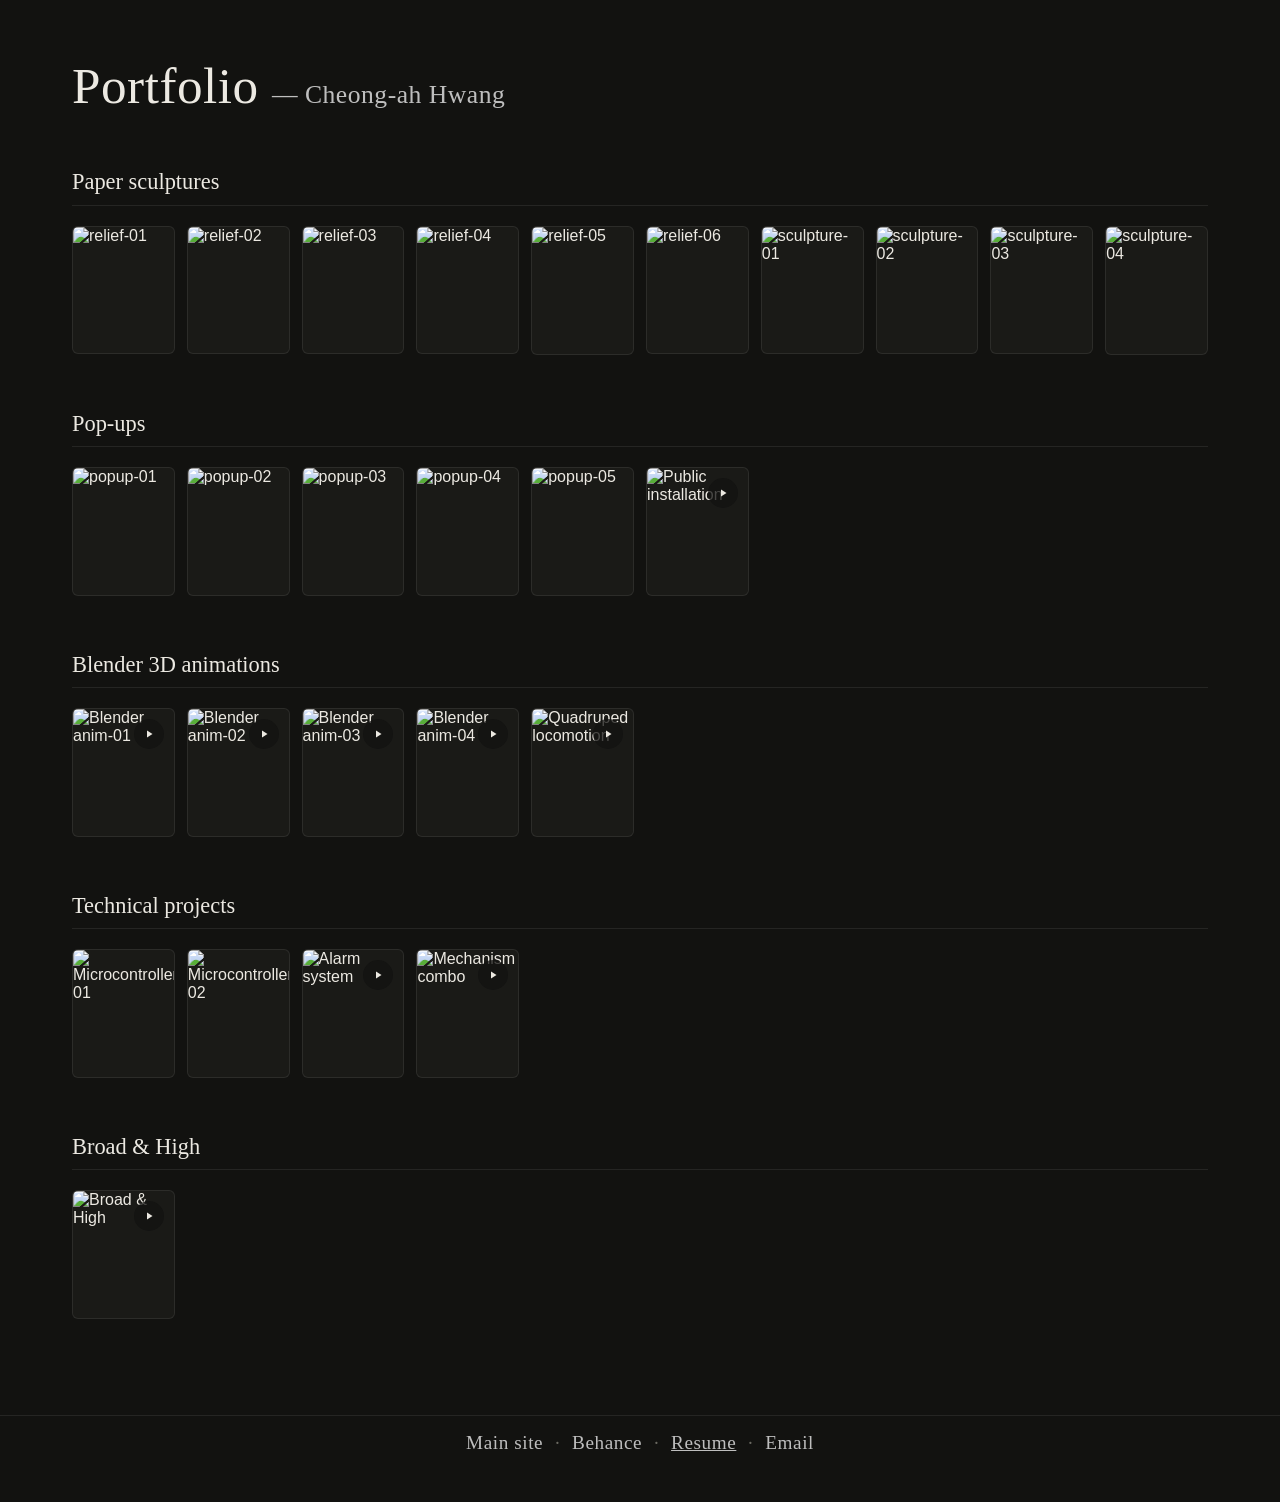
==== portfolio/index.html @ a17b5313 "add resume link" ====
<!DOCTYPE html>
<html lang="en">
<head>
<meta charset="UTF-8">
<meta name="viewport" content="width=device-width, initial-scale=1.0">
<title>Portfolio — Cheong-ah Hwang</title>
<script defer src='https://static.cloudflareinsights.com/beacon.min.js' data-cf-beacon='{"token": "6c2f8dfa56fc49fd8fa673d290f21ec8"}'></script>
<style>
  :root {
    --bg: #121210;
    --surface: #1a1a17;
    --border: rgba(255,255,255,0.08);
    --text-primary: #ece9e2;
    --text-secondary: #9a9a90;
    --text-muted: #6b6a62;
    --accent: #c98a52;
  }
  * { box-sizing: border-box; }
  html, body {
    overflow-x: hidden;
    max-width: 100%;
    margin: 0; padding: 0;
    background: var(--bg);
    color: var(--text-primary);
    font-family: 'Helvetica Neue', Arial, sans-serif;
  }

  header.site-header {
    padding: 3.5rem 2rem 2rem;
    max-width: 1200px;
    margin: 0 auto;
  }
  header.site-header h1 {
    font-family: Georgia, 'Times New Roman', serif;
    font-weight: 400;
    font-size: clamp(2rem, 5vw, 3.2rem);
    margin: 0 0 0.4rem;
    letter-spacing: 0.01em;
  }
  header.site-header p {
    color: var(--text-secondary);
    font-size: 0.95rem;
    letter-spacing: 0.08em;
    text-transform: uppercase;
    margin: 0;
  }

  main {
    max-width: 1200px;
    margin: 0 auto;
    padding: 1rem 2rem 4rem;
  }

  .grid {
    display: grid;
    grid-template-columns: repeat(auto-fill, minmax(100px, 1fr));
    gap: 0.75rem;
  }

  .category-section {
    margin-bottom: 3.5rem;
  }
  .category-heading {
    font-family: Georgia, 'Times New Roman', serif;
    font-weight: 400;
    font-size: 1.4rem;
    margin: 0 0 1.25rem;
    padding-bottom: 0.6rem;
    border-bottom: 1px solid var(--border);
    color: var(--text-primary);
  }

  .tile {
    position: relative;
    background: var(--surface);
    border: 1px solid var(--border);
    border-radius: 6px;
    overflow: hidden;
    cursor: pointer;
    aspect-ratio: 4 / 5;
    transition: transform 0.25s ease, border-color 0.25s ease;
  }
  .tile:hover, .tile:focus-visible {
    transform: translateY(-4px);
    border-color: rgba(255,255,255,0.2);
  }
  .tile:focus-visible { outline: 2px solid var(--accent); outline-offset: 2px; }

  .tile img, .tile video {
    width: 100%;
    height: 100%;
    object-fit: cover;
    display: block;
  }

  .tile .video-badge {
    position: absolute;
    top: 10px;
    right: 10px;
    width: 30px;
    height: 30px;
    border-radius: 50%;
    background: rgba(18,18,16,0.75);
    display: flex;
    align-items: center;
    justify-content: center;
    pointer-events: none;
  }
  .tile .video-badge svg { width: 12px; height: 12px; fill: #ece9e2; }

  .tile .caption {
    position: absolute;
    left: 0; right: 0; bottom: 0;
    padding: 0.7rem 0.9rem;
    background: linear-gradient(to top, rgba(0,0,0,0.65), transparent);
    font-size: 0.85rem;
    letter-spacing: 0.02em;
    color: #f2f0ea;
    opacity: 0;
    transform: translateY(6px);
    transition: opacity 0.25s ease, transform 0.25s ease;
  }
  .tile:hover .caption, .tile:focus-visible .caption {
    opacity: 1;
    transform: translateY(0);
  }

  footer a,
footer a:visited,
footer a:hover,
footer a:active {
  color: #bebebe;
}

.sound-toggle {
  position: absolute;
  bottom: 12px;
  right: 12px;
  background: rgba(0,0,0,0.7);
  color: #fff;
  border: none;
  border-radius: 20px;
  padding: 8px 14px;
  font-size: 0.85rem;
  letter-spacing: 0.02em;
  cursor: pointer;
  z-index: 10;
  display: flex;
  align-items: center;
  gap: 6px;
}
.sound-toggle:hover { background: rgba(0,0,0,0.85); }

.play-toggle {
  position: absolute;
  bottom: 12px;
  left: 12px;
  background: rgba(0,0,0,0.7);
  color: #fff;
  border: none;
  border-radius: 24px;
  padding: 12px 18px;
  font-size: 1.3rem;
  cursor: pointer;
  z-index: 10;
}
.play-toggle:hover { background: rgba(0,0,0,0.85); }

  /* Lightbox */
  .lightbox {
  position: fixed;
  inset: 0;
  width: 100vw;
  height: 100vh;
  height: 100dvh;
  background: rgba(8,8,7,0.92);
  display: flex;
  align-items: center;
  justify-content: center;
  z-index: 1000;
  opacity: 0;
  visibility: hidden;
  transition: opacity 0.3s ease;
  padding: 1rem;
  overflow: hidden;
}
  .lightbox.open {
    opacity: 1;
    visibility: visible;
  }
  .lightbox-content {
  position: relative;
  max-width: 90vw;
  max-height: 85dvh;
  display: flex;
  flex-direction: column;
  align-items: center;
  justify-content: center;
}
  .lightbox.open .lightbox-content {
    transform: scale(1);
  }
  .lightbox-content img,
.lightbox-content video {
  max-width: 85vw;
  max-height: 70dvh;
  width: auto;
  height: auto;
  display: block;
  object-fit: contain;
  border-radius: 4px;
  box-shadow: 0 20px 60px rgba(0,0,0,0.5);
}

  .lightbox-caption {
    text-align: center;
    color: var(--text-secondary);
    font-size: 0.85rem;
    margin-top: 0.9rem;
    letter-spacing: 0.03em;
  }

  .lightbox-close {
    position: fixed;
    top: 1rem;
    right: 1.2rem;
    background: rgba(8,8,7,0.6);
    border: none;
    border-radius: 50%;
    width: 40px;
    height: 40px;
    color: var(--text-primary);
    font-size: 1.8rem;
    line-height: 1;
    cursor: pointer;
    z-index: 1001;
  }
  .lightbox-close:hover { color: var(--accent); }

  .lightbox-nav {
  position: fixed;
  top: 50%;
  transform: translateY(-50%);
  background: none;
  border: none;
  color: var(--text-primary);
  font-size: 2.2rem;
  cursor: pointer;
  padding: 0.5rem 1rem;
  opacity: 0.65;
  transition: opacity 0.2s ease;
}

.lightbox-nav:hover {
  opacity: 1;
}

.lightbox-nav.prev {
  left: 0.5rem;
}

.lightbox-nav.next {
  right: 0.5rem;
}

@media (max-width: 600px) {
  .lightbox {
    padding: 0.5rem;
  }

  .lightbox-content {
    max-width: 95vw;
    max-height: 92vh;
  }

  .lightbox-content img {
    max-width: 92vw;
    max-height: 75vh;
    object-fit: contain;
  }

  .lightbox-content video {
    max-width: 92vw;
    max-height: 62vh;
    object-fit: contain;
  }

  .lightbox-caption {
    display: none;
  }

  .lightbox-nav {
    font-size: 2rem;
    padding: 0.5rem;
    top: 50%;
  }

  .lightbox-nav.prev {
    left: 5px;
  }

  .lightbox-nav.next {
    right: 5px;
  }
}

</style>
</head>
<body>

<header class="site-header">
  <h1>Portfolio <span style="font-size: 0.5em; color: #bebebe; font-weight: 400;">— Cheong-ah Hwang</span></h1>
</header>

<main>
  <div id="gallery"></div>
</main>

<footer style="text-align:center; padding: 1rem 2rem 3rem; border-top: 1px solid var(--border); margin-top: -1.5rem;">
  <div style="font-size: 1.2rem; letter-spacing: 0.03em; font-family: Georgia;">
    <a href="http://www.papernoodle.com" style="text-decoration: none; font-weight: 400;">Main site</a>
    <span style="color: var(--text-muted); margin: 0 0.4rem;">·</span>
    <a href="https://www.behance.net/cheongahhwang" style="text-decoration: none; font-weight: 400;">Behance</a>
    <span style="color: var(--text-muted); margin: 0 0.4rem;">·</span>
    <a href="/resume.pdf" target="_blank">Resume</a>
    <span style="color: var(--text-muted); margin: 0 0.4rem;">·</span>
    <a href="mailto:papernoodlepop@gmail.com" style="text-decoration: none; font-weight: 400;">Email</a>
  </div>
</footer>

<div class="lightbox" id="lightbox">
  <div class="lightbox-content" id="lightbox-content"></div>
  <button class="lightbox-nav prev" id="prev-btn" aria-label="Previous">&#8249;</button>
  <button class="lightbox-nav next" id="next-btn" aria-label="Next">&#8250;</button>
</div>

<script>
  /*
    ---- HOW TO ADD YOUR WORK ----
    Edit the `works` array below. Each entry needs:
      category: the section heading this piece belongs under
      type: "image", "video", or "youtube"
      thumb: path to the small grid thumbnail (always an image, even for video — use a poster frame)
      src: path to the full-resolution image, the video file, OR the YouTube video ID (for youtube type)
      title: caption shown on hover and in the lightbox
      poster: (video only, optional) a poster image shown before playback starts

    For type: "youtube" — src is just the video ID (the part after "v=" in a
    YouTube URL, e.g. "dQw4w9WgXcQ" from youtube.com/watch?v=dQw4w9WgXcQ — strip
    off any extra params like "&t=15s").
    A good thumb for these is: https://img.youtube.com/vi/VIDEO_ID/hqdefault.jpg

    Items are grouped into sections by `category`, in the order each category
    first appears below.
  */
  const works = [
    { category: "Paper sculptures", type: "image", thumb: "images/sculptures/01.jpg", src: "images/sculptures/01.jpg", title: "relief-01" },
    { category: "Paper sculptures", type: "image", thumb: "images/sculptures/02.jpg", src: "images/sculptures/02.jpg", title: "relief-02" },
    { category: "Paper sculptures", type: "image", thumb: "images/sculptures/03.jpg", src: "images/sculptures/03.jpg", title: "relief-03" },
    { category: "Paper sculptures", type: "image", thumb: "images/sculptures/04.jpg", src: "images/sculptures/04.jpg", title: "relief-04" },
    { category: "Paper sculptures", type: "image", thumb: "images/sculptures/05.jpg", src: "images/sculptures/05.jpg", title: "relief-05" },
    { category: "Paper sculptures", type: "image", thumb: "images/sculptures/06.jpg", src: "images/sculptures/06.jpg", title: "relief-06" },
    { category: "Paper sculptures", type: "image", thumb: "images/sculptures/07.jpg", src: "images/sculptures/07.jpg", title: "sculpture-01" },
    { category: "Paper sculptures", type: "image", thumb: "images/sculptures/08.jpg", src: "images/sculptures/08.jpg", title: "sculpture-02" },
    { category: "Paper sculptures", type: "image", thumb: "images/sculptures/09.jpg", src: "images/sculptures/09.jpg", title: "sculpture-03" },
    { category: "Paper sculptures", type: "image", thumb: "images/sculptures/10.jpg", src: "images/sculptures/10.jpg", title: "sculpture-04" },

    { category: "Pop-ups", type: "image", thumb: "images/pop-ups/01.jpg", src: "images/pop-ups/01.jpg", title: "popup-01" },
    { category: "Pop-ups", type: "image", thumb: "images/pop-ups/02.jpg", src: "images/pop-ups/02.jpg", title: "popup-02" },
    { category: "Pop-ups", type: "image", thumb: "images/pop-ups/03.jpg", src: "images/pop-ups/03.jpg", title: "popup-03" },
    { category: "Pop-ups", type: "image", thumb: "images/pop-ups/04.jpg", src: "images/pop-ups/04.jpg", title: "popup-04" },
    { category: "Pop-ups", type: "image", thumb: "images/pop-ups/05.jpg", src: "images/pop-ups/05.jpg", title: "popup-05" },
    { category: "Pop-ups", type: "youtube", thumb: "images/pop-ups/06.jpg", src: "kue-NlxZGe4", title: "Public installation" },

    { category: "Blender 3D animations", type: "video", thumb: "images/blender/01.jpg", src: "videos/blender/01.mp4", title: "Blender anim-01" },
    { category: "Blender 3D animations", type: "video", thumb: "images/blender/02.jpg", src: "videos/blender/02.mp4", title: "Blender anim-02" },
    { category: "Blender 3D animations", type: "video", thumb: "images/blender/03.jpg", src: "videos/blender/03.mp4", title: "Blender anim-03" },
    { category: "Blender 3D animations", type: "video", thumb: "images/blender/04.jpg", src: "videos/blender/04.mp4", title: "Blender anim-04" },
    { category: "Blender 3D animations", type: "video", thumb: "images/blender/05.jpg", src: "videos/blender/05.mp4", title: "Quadruped locomotion" },

    { category: "Technical projects", type: "image", thumb: "images/techprojects/01.jpg", src: "images/techprojects/01.jpg", title: "Microcontroller-01" },
    { category: "Technical projects", type: "image", thumb: "images/techprojects/02.jpg", src: "images/techprojects/02.jpg", title: "Microcontroller-02" },
    { category: "Technical projects", type: "video", thumb: "images/techprojects/03.jpg", src: "videos/techprojects/esp32-install.mp4", title: "Alarm system" },
    { category: "Technical projects", type: "video", thumb: "images/techprojects/04.jpg", src: "videos/techprojects/mechanism_combo.mp4", title: "Mechanism combo" },

    { category: "Broad & High", type: "youtube", thumb: "https://img.youtube.com/vi/u_VxwjE8hRo/hqdefault.jpg", src: "u_VxwjE8hRo", title: "Broad & High" },
  ];

  const gallery = document.getElementById("gallery");
  const lightbox = document.getElementById("lightbox");
  const lightboxContent = document.getElementById("lightbox-content");
  const prevBtn = document.getElementById("prev-btn");
  const nextBtn = document.getElementById("next-btn");

  let currentIndex = 0;

  function videoIcon() {
    return `<span class="video-badge"><svg viewBox="0 0 24 24"><path d="M8 5v14l11-7z"/></svg></span>`;
  }

  works.forEach((work, i) => {
    // find or create the section for this work's category
    let section = gallery.querySelector(`section[data-category="${CSS.escape(work.category)}"]`);
    if (!section) {
      section = document.createElement("section");
      section.className = "category-section";
      section.dataset.category = work.category;
      section.innerHTML = `<h2 class="category-heading">${work.category}</h2><div class="grid"></div>`;
      gallery.appendChild(section);
    }
    const grid = section.querySelector(".grid");

    const tile = document.createElement("div");
    tile.className = "tile";
    tile.tabIndex = 0;
    tile.setAttribute("role", "button");
    tile.setAttribute("aria-label", `View ${work.title}`);
    tile.innerHTML = `
      <img src="${work.thumb}" alt="${work.title}" loading="lazy">
      ${(work.type === "video" || work.type === "youtube") ? videoIcon() : ""}
      <div class="caption">${work.title}</div>
    `;
    tile.addEventListener("click", () => openLightbox(i));
    tile.addEventListener("keydown", (e) => {
      if (e.key === "Enter" || e.key === " ") { e.preventDefault(); openLightbox(i); }
    });
    grid.appendChild(tile);
  });

  function renderLightboxItem(index) {
    const work = works[index];
    lightboxContent.innerHTML = "";

    let mediaEl;
    if (work.type === "youtube") {
      mediaEl = document.createElement("iframe");
      mediaEl.src = `https://www.youtube.com/embed/${work.src}?autoplay=1&rel=0&modestbranding=1`;
      mediaEl.title = work.title;
      mediaEl.frameBorder = "0";
      mediaEl.allow = "accelerometer; autoplay; clipboard-write; encrypted-media; gyroscope; picture-in-picture";
      mediaEl.allowFullscreen = true;
      mediaEl.style.width = "min(90vw, 960px)";
      mediaEl.style.height = "min(88vh, 540px)";
      mediaEl.style.border = "none";
      mediaEl.style.borderRadius = "4px";
    } else if (work.type === "video") {
  mediaEl = document.createElement("video");
  mediaEl.src = work.src;
  if (work.poster) mediaEl.poster = work.poster;

  mediaEl.controls = false; // custom controls instead — see sound button below
  mediaEl.autoplay = true;
  mediaEl.muted = true;
  mediaEl.loop = true;
  mediaEl.playsInline = true;
  mediaEl.setAttribute("playsinline", "");
  mediaEl.preload = "auto";

  mediaEl.style.maxWidth = "90vw";
  mediaEl.style.maxHeight = "88vh";
} else {
      mediaEl = document.createElement("img");
      mediaEl.src = work.src;
      mediaEl.alt = work.title;
    }

    const closeBtn = document.createElement("button");
    closeBtn.className = "lightbox-close";
    closeBtn.setAttribute("aria-label", "Close");
    closeBtn.innerHTML = "&times;";
    closeBtn.addEventListener("click", closeLightbox);

    const caption = document.createElement("div");
    caption.className = "lightbox-caption";
    caption.textContent = work.title;

    lightboxContent.appendChild(closeBtn);

// Wrap video + sound button together so the button can be positioned
// relative to the video itself, not the whole lightbox.
if (work.type === "video") {
  const wrapper = document.createElement("div");
  wrapper.style.position = "relative";
  wrapper.style.display = "inline-block";
  wrapper.appendChild(mediaEl);

  const soundBtn = document.createElement("button");
  soundBtn.className = "sound-toggle";
  soundBtn.innerHTML = "🔇 Tap for sound";
  soundBtn.addEventListener("click", () => {
    mediaEl.muted = !mediaEl.muted;
    soundBtn.innerHTML = mediaEl.muted ? "🔇 Tap for sound" : "🔊 Sound on";
  });
  wrapper.appendChild(soundBtn);

  const playBtn = document.createElement("button");
  playBtn.className = "play-toggle";
  playBtn.innerHTML = "⏸";
  playBtn.addEventListener("click", () => {
    if (mediaEl.paused) { mediaEl.play(); playBtn.innerHTML = "⏸"; }
    else { mediaEl.pause(); playBtn.innerHTML = "▶"; }
  });
  wrapper.appendChild(playBtn);

  // Explicitly try to play right away — if autoplay is blocked by the
  // browser, this catch shows the play button as "▶" so there's always
  // something visible/tappable, instead of a dead blank screen.
  mediaEl.play().then(() => {
    playBtn.innerHTML = "⏸";
  }).catch(() => {
    playBtn.innerHTML = "▶";
  });

  lightboxContent.appendChild(wrapper);
} else {
  lightboxContent.appendChild(mediaEl);
}

lightboxContent.appendChild(caption);
  }

  function openLightbox(index) {
  currentIndex = index;
  renderLightboxItem(currentIndex);
  lightbox.classList.add("open");
  document.documentElement.style.overflow = "hidden";
  document.body.style.overflow = "hidden";
  document.body.style.position = "fixed";
  document.body.style.width = "100%";
}

  function stopActiveMedia() {
    // native video: pause it. youtube iframe: remove it (no direct pause API
    // without the full YouTube JS SDK, so clearing the iframe stops playback).
    const video = lightboxContent.querySelector("video");
    if (video) video.pause();
    const iframe = lightboxContent.querySelector("iframe");
    if (iframe) iframe.remove();
  }

  function closeLightbox() {
  stopActiveMedia();
  lightbox.classList.remove("open");
  document.documentElement.style.overflow = "";
  document.body.style.overflow = "";
  document.body.style.position = "";
  document.body.style.width = "";
}

  function showNext(offset) {
    stopActiveMedia();
    currentIndex = (currentIndex + offset + works.length) % works.length;
    renderLightboxItem(currentIndex);
  }

  prevBtn.addEventListener("click", () => showNext(-1));
  nextBtn.addEventListener("click", () => showNext(1));

  lightbox.addEventListener("click", (e) => {
    if (e.target === lightbox) closeLightbox();
  });

  document.addEventListener("keydown", (e) => {
    if (!lightbox.classList.contains("open")) return;
    if (e.key === "Escape") closeLightbox();
    if (e.key === "ArrowLeft") showNext(-1);
    if (e.key === "ArrowRight") showNext(1);
  });
</script>

</body>
</html>
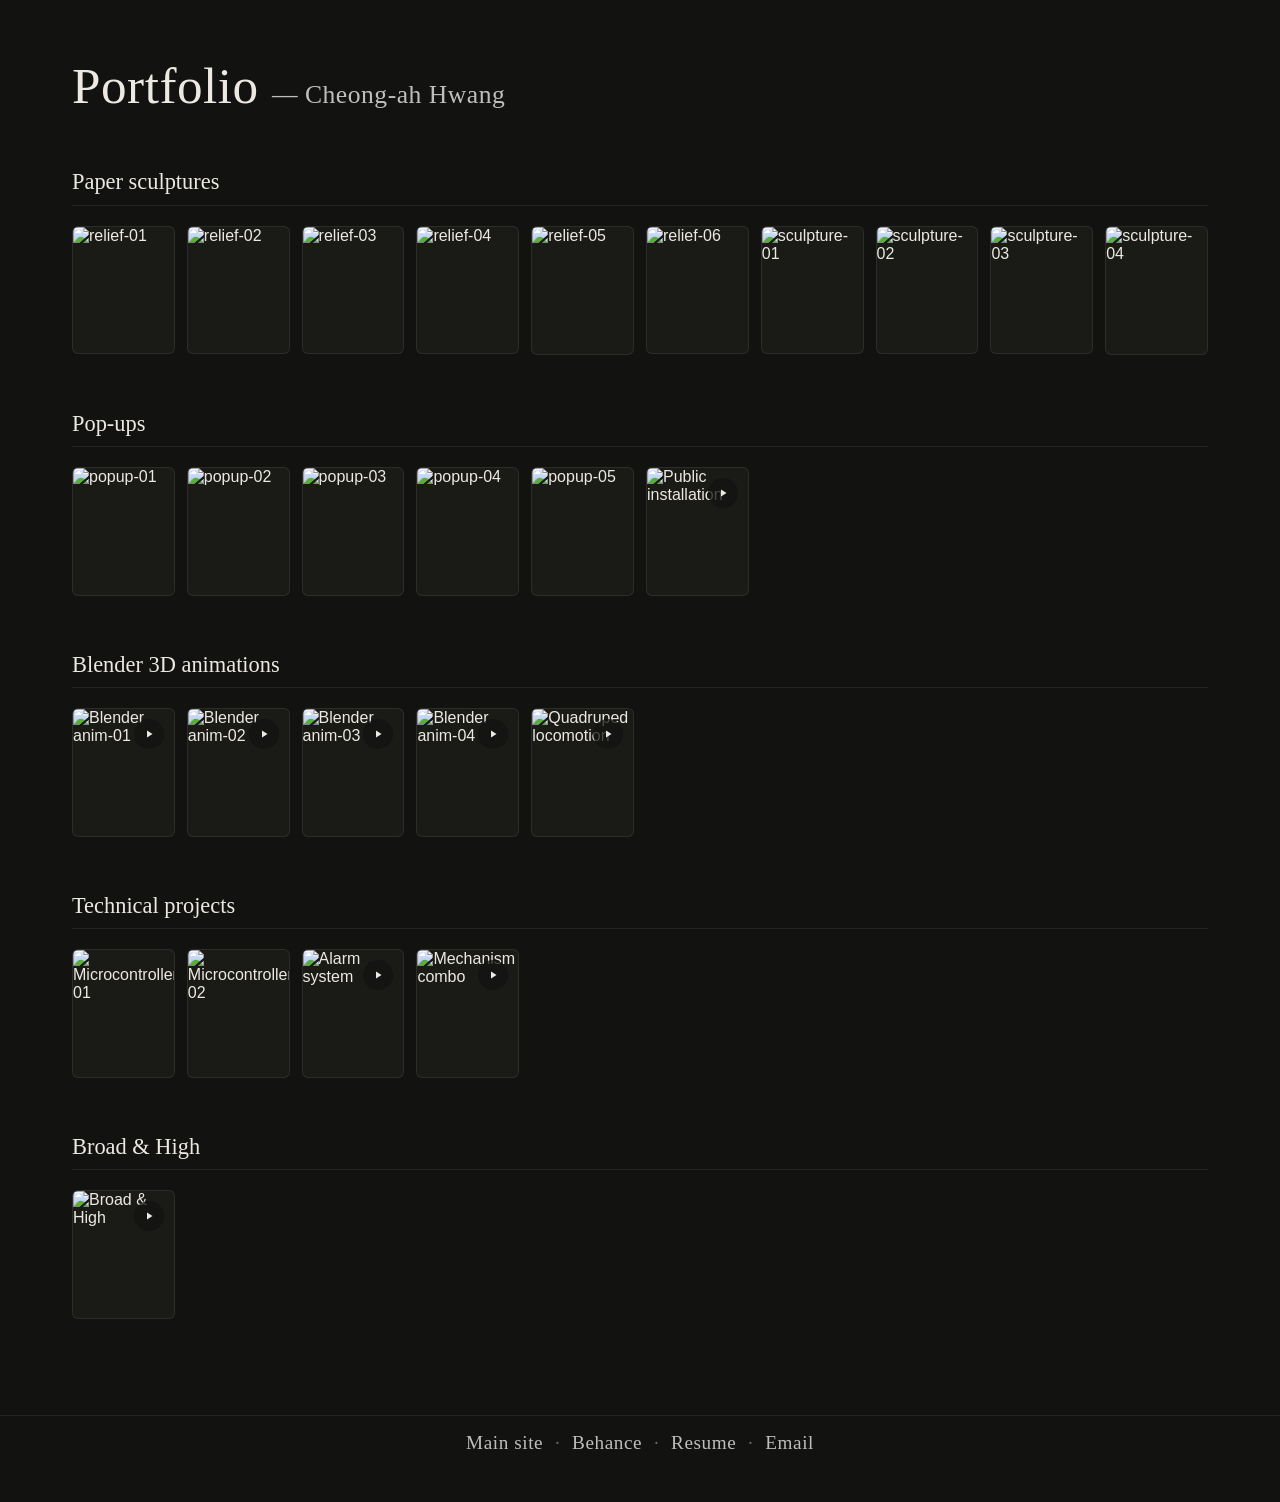
==== commit 3db7d01e: "update" ====
--- a/portfolio/index.html
+++ b/portfolio/index.html
@@ -322,7 +322,7 @@
     <span style="color: var(--text-muted); margin: 0 0.4rem;">·</span>
     <a href="https://www.behance.net/cheongahhwang" style="text-decoration: none; font-weight: 400;">Behance</a>
     <span style="color: var(--text-muted); margin: 0 0.4rem;">·</span>
-    <a href="/resume.pdf" target="_blank">Resume</a>
+    <a href="/pdf/Cheongah-Hwang_Resume.pdf" target="_blank" style="text-decoration: none; font-weight: 400;">Resume</a>
     <span style="color: var(--text-muted); margin: 0 0.4rem;">·</span>
     <a href="mailto:papernoodlepop@gmail.com" style="text-decoration: none; font-weight: 400;">Email</a>
   </div>
